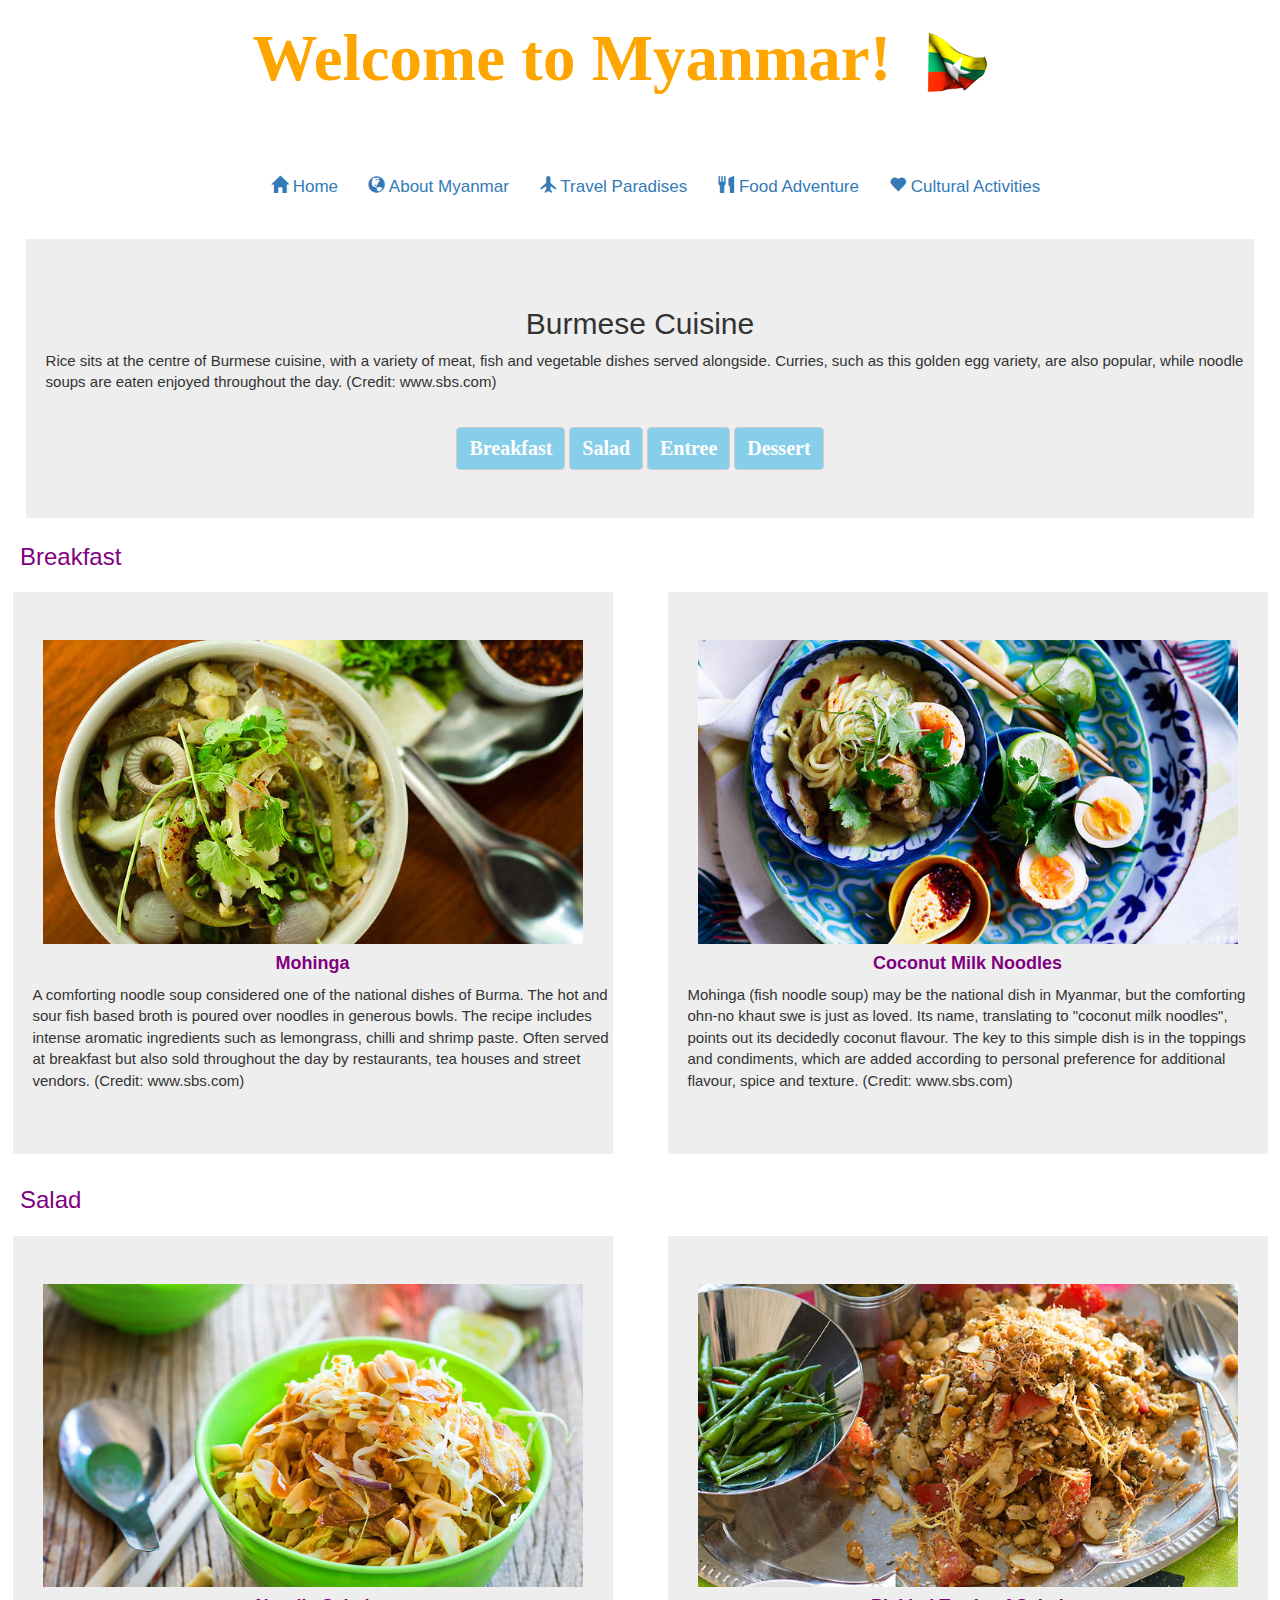
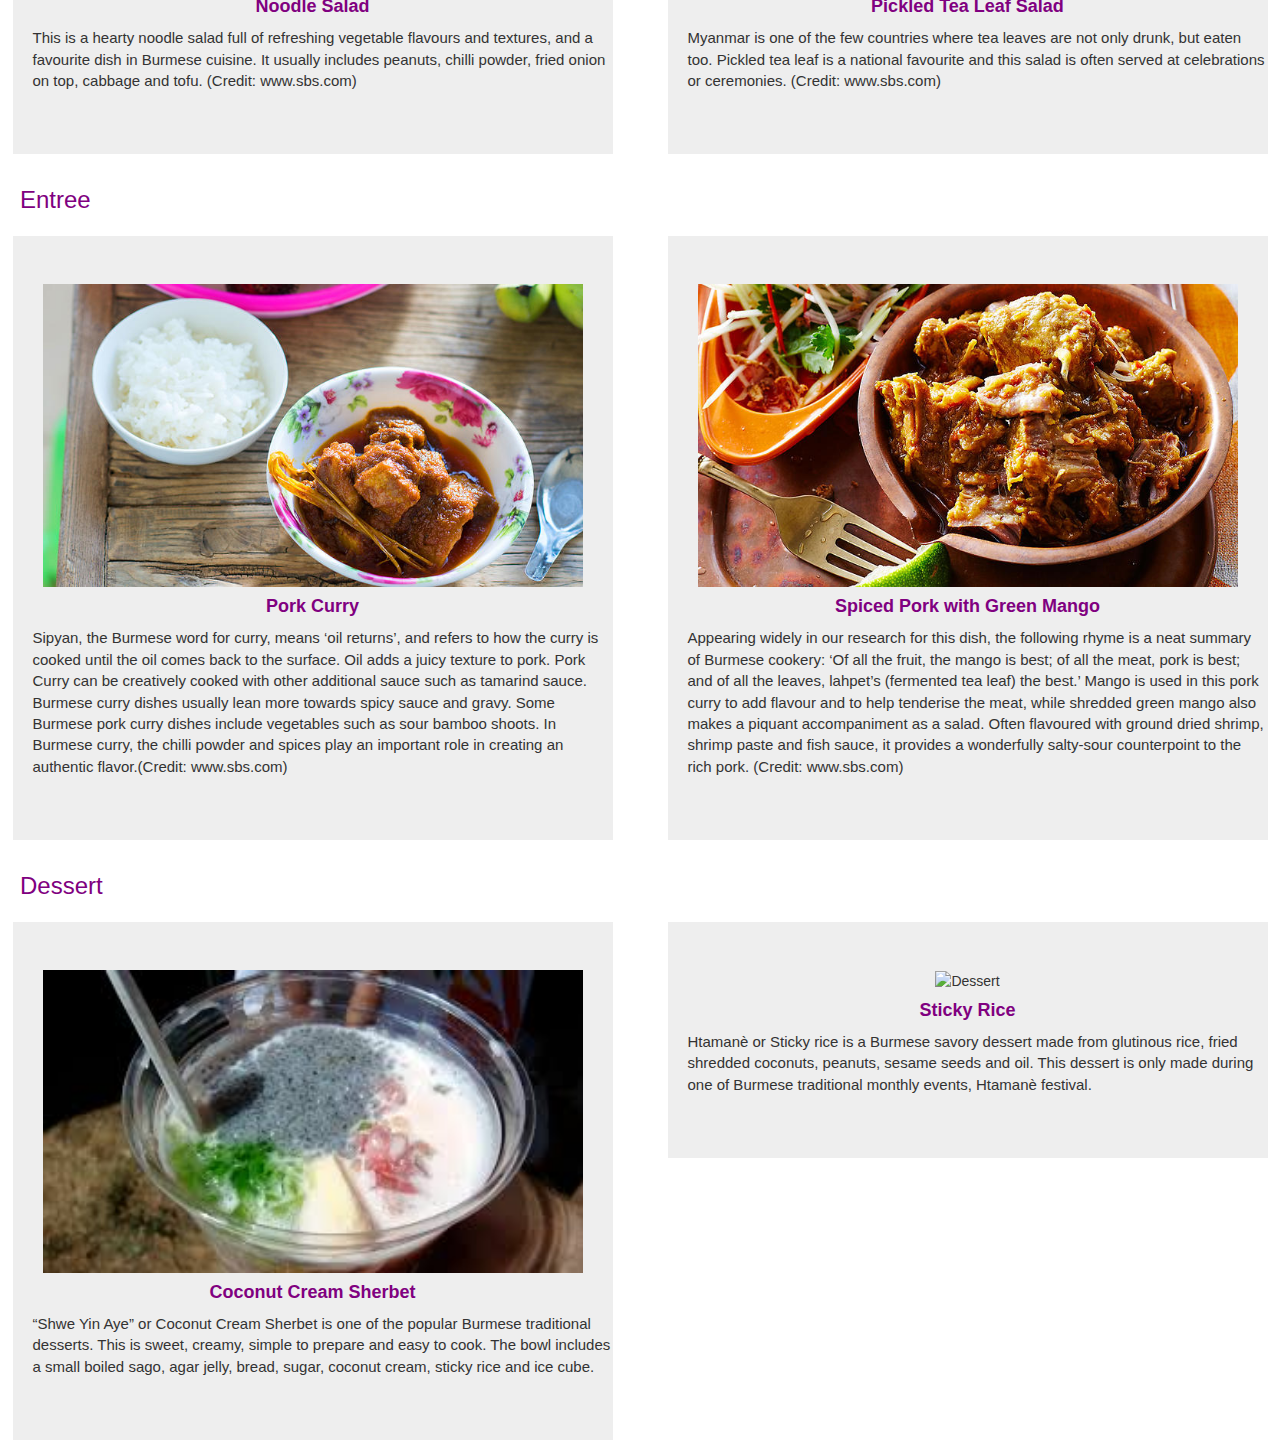
==== food.html @ a6367aff "bootstrap slideshow added" ====
<!DOCTYPE html>
<html>
	<head>
		<title>Welcome To Myanmar!</title>
    	<link rel="stylesheet" href="http://maxcdn.bootstrapcdn.com/bootstrap/3.3.0/css/bootstrap.min.css"> 
    	<link rel="stylesheet" href="styles.css">
    </head>

    <body>
		<h1>
			<strong>Welcome to Myanmar! </strong>
			<img alt="Myanmar flag" src=images/flagGif.gif />
		</h1> <br>

		<audio controls>
			<source src= thingyan.mp3 />
		</audio>

		<nav class="navbar navbar default" 	role="navigation">
      			<div class="container">
      				<div id="navbar" class="navbar-collapse collapse">
					<ul class="nav navbar-nav">
						<li ><a href="index.html">
							<span class="glyphicon glyphicon-home" aria-hidden="true"></span> Home
							 </a></li>
						<li ><a href="about.html"> 
							<span class="glyphicon glyphicon-globe" aria-hidden="true"></span> About Myanmar
							</a></li>
						<li ><a href="travel.html"> 
							<span class="glyphicon glyphicon-plane" aria-hidden="true"></span> Travel Paradises
							</a></li>
						<li ><a href="food.html"> 
							<span class="glyphicon glyphicon-cutlery" aria-hidden="true"></span> Food Adventure
							</a></li>
						<li ><a href="activities.html"> 
							<span class="glyphicon glyphicon-heart" aria-hidden="true"></span> Cultural Activities
							</a></li>
					</ul>
				</div>
			</div>
		</nav>

		<div class="jumbotron">
		<h2> Burmese Cuisine </h2> 
		<p>Rice sits at the centre of Burmese cuisine, with a variety of meat, fish and vegetable dishes served alongside. Curries, such as this golden egg variety, are also popular, while noodle soups are eaten enjoyed throughout the day. (Credit: www.sbs.com) </p> <br>
		<a class="btn btn-default" href="#breakfast" role="button"> Breakfast </a>
		<a class="btn btn-default" href="#salad" role="button"> Salad </a>
		<a class="btn btn-default" href="#entree" role="button"> Entree </a>
		<a class="btn btn-default" href="#dessert" role="button"> Dessert </a>
		</div>
		
		<a name="breakfast"></a>
		<h3> Breakfast </h3>
		<div class="row">
			<div class = "col-md-6">
				<div class="jumbotron">
				<img alt="Breakfast" src=images/mohinga.jpg />
				<h4> Mohinga </h4>
				<p> A comforting noodle soup considered one of the national dishes of Burma. The hot and sour fish based broth is poured over noodles in generous bowls. The recipe includes intense aromatic ingredients such as lemongrass, chilli and shrimp paste. Often served at breakfast but also sold throughout the day by restaurants, tea houses and street vendors. (Credit: www.sbs.com) </p>
				</div>
			</div>
			<div class="col-md-6">
				<div class="jumbotron">
				<img alt="Breakfast" src=images/milknoodle.jpg />
				<h4> Coconut Milk Noodles </h4>
				<p> Mohinga (fish noodle soup) may be the national dish in Myanmar, but the comforting ohn-no khaut swe is just as loved. Its name, translating to "coconut milk noodles", points out its decidedly coconut flavour. The key to this simple dish is in the toppings and condiments, which are added according to personal preference for additional flavour, spice and texture. (Credit: www.sbs.com) </p>
				</div>
			</div> 
		</div>

		<a name="salad"></a>
		<h3> Salad </h3>
		<div class="row">
			<div class = "col-md-6">
				<div class="jumbotron">
				<img alt="Salad" src=images/noodlesalad.jpg />
				<h4> Noodle Salad </h4>
				<p> This is a hearty noodle salad full of refreshing vegetable flavours and textures, and a favourite dish in Burmese cuisine. It usually includes peanuts, chilli powder, fried onion on top, cabbage and tofu. (Credit: www.sbs.com) </p>
				</div>
			</div>
			<div class = "col-md-6">
				<div class="jumbotron">
				<img alt="Salad" src=images/tealeaf.jpg />
				<h4> Pickled Tea Leaf Salad </h4>
				<p> Myanmar is one of the few countries where tea leaves are not only drunk, but eaten too. Pickled tea leaf is a national favourite and this salad is often served at celebrations or ceremonies. (Credit: www.sbs.com) </p>
				</div>
			</div>
		</div>

		<a name="entree"></a>
		<h3> Entree </h3>
		<div class="row">
			<div class = "col-md-6">
				<div class="jumbotron">
				<img alt="Entree" src=images/pork.jpg />
				<h4> Pork Curry </h4>
				<p> Sipyan, the Burmese word for curry, means ‘oil returns’, and refers to how the curry is cooked until the oil comes back to the surface. Oil adds a juicy texture to pork. Pork Curry can be creatively cooked with other additional sauce such as tamarind sauce. Burmese curry dishes usually lean more towards spicy sauce and gravy. Some Burmese pork curry dishes include vegetables such as sour bamboo shoots. In Burmese curry, the chilli powder and spices play an important role in creating an authentic flavor.(Credit: www.sbs.com) </p>
				</div>
			</div>
			<div class = "col-md-6">
				<div class="jumbotron">
				<img alt="Entree" src=images/mango.jpg />
				<h4> Spiced Pork with Green Mango </h4>
				<p> Appearing widely in our research for this dish, the following rhyme is a neat summary of Burmese cookery: ‘Of all the fruit, the mango is best; of all the meat, pork is best; and of all the leaves, lahpet’s (fermented tea leaf) the best.’ Mango is used in this pork curry to add flavour and to help tenderise the meat, while shredded green mango also makes a piquant accompaniment as a salad. Often flavoured with ground dried shrimp, shrimp paste and fish sauce, it provides a wonderfully salty-sour counterpoint to the rich pork. (Credit: www.sbs.com) </p>
				</div>
			</div>
		</div>

		<a name="dessert"></a>
		<h3> Dessert </h3>
		<div class="row">
			<div class = "col-md-6">
				<div class="jumbotron">
				<img alt="Dessert" src=images/dessert.jpg />
				<h4> Coconut Cream Sherbet </h4>
				<p> “Shwe Yin Aye” or Coconut Cream Sherbet is one of the popular Burmese traditional desserts. This is sweet, creamy, simple to prepare and easy to cook. The bowl includes a small boiled sago, agar jelly, bread, sugar, coconut cream, sticky rice and ice cube. </p>
				</div>
			</div>
			<div class = "col-md-6">
				<div class="jumbotron">
				<img alt="Dessert" src=images/stickyrice.jpg />
				<h4> Sticky Rice </h4>
				<p> Htamanè or Sticky rice is a Burmese savory dessert made from glutinous rice, fried shredded coconuts, peanuts, sesame seeds and oil. This dessert is only made during one of Burmese traditional monthly events, Htamanè festival. </p>
				</div>
			</div>
		</div>
	
	</body>
</html>
---- styles.css ----
body
{
	text-align: center;
}

.jumbotron p
{
	font-size: 15px;
}

.jumbotron
{
	margin: 2%;
}

iframe
{
	width: 560px;
	height: 315px;

} 

audio
{
	height: 10%;
	width: 30%;
}
h1
{
	font-size: 65px;
	color: orange;
	font-family: cursive;

}

.col-md-9 p
{
	padding-right: 20px;
} 

#navbar
{
	font-size: 17px;
	margin-left: 15%;
}

.video p
{
	font-size: 17px;
	font-weight: bold;
	text-align: center;
}

#slideshow img
{
	width: 90%;
	height: 30%;
	border: 10px solid lightgray; 
} 

.col-md-3 div
{
	border: 2px solid skyblue;
	padding: 5%;
	margin-left: 25%;
	font-size: 25px;
	font-family: cursive;
	width: 50%;
	height: 50%;
	font-weight: bold;

}

h3
{
	text-align: left;
	padding-left: 20px;
	color: purple;
}

p
{
	text-align: left;
	padding-left: 20px;
}

.col-md-6 img
{
	height: 90%;
	width: 90%;
} 

.btn 
{
	background-color: skyblue;
	color: white;
	font-size: 20px;
	font-family: cursive;
	font-weight: bold;
}

h4
{
	color:purple;
	font-weight: bold;
}
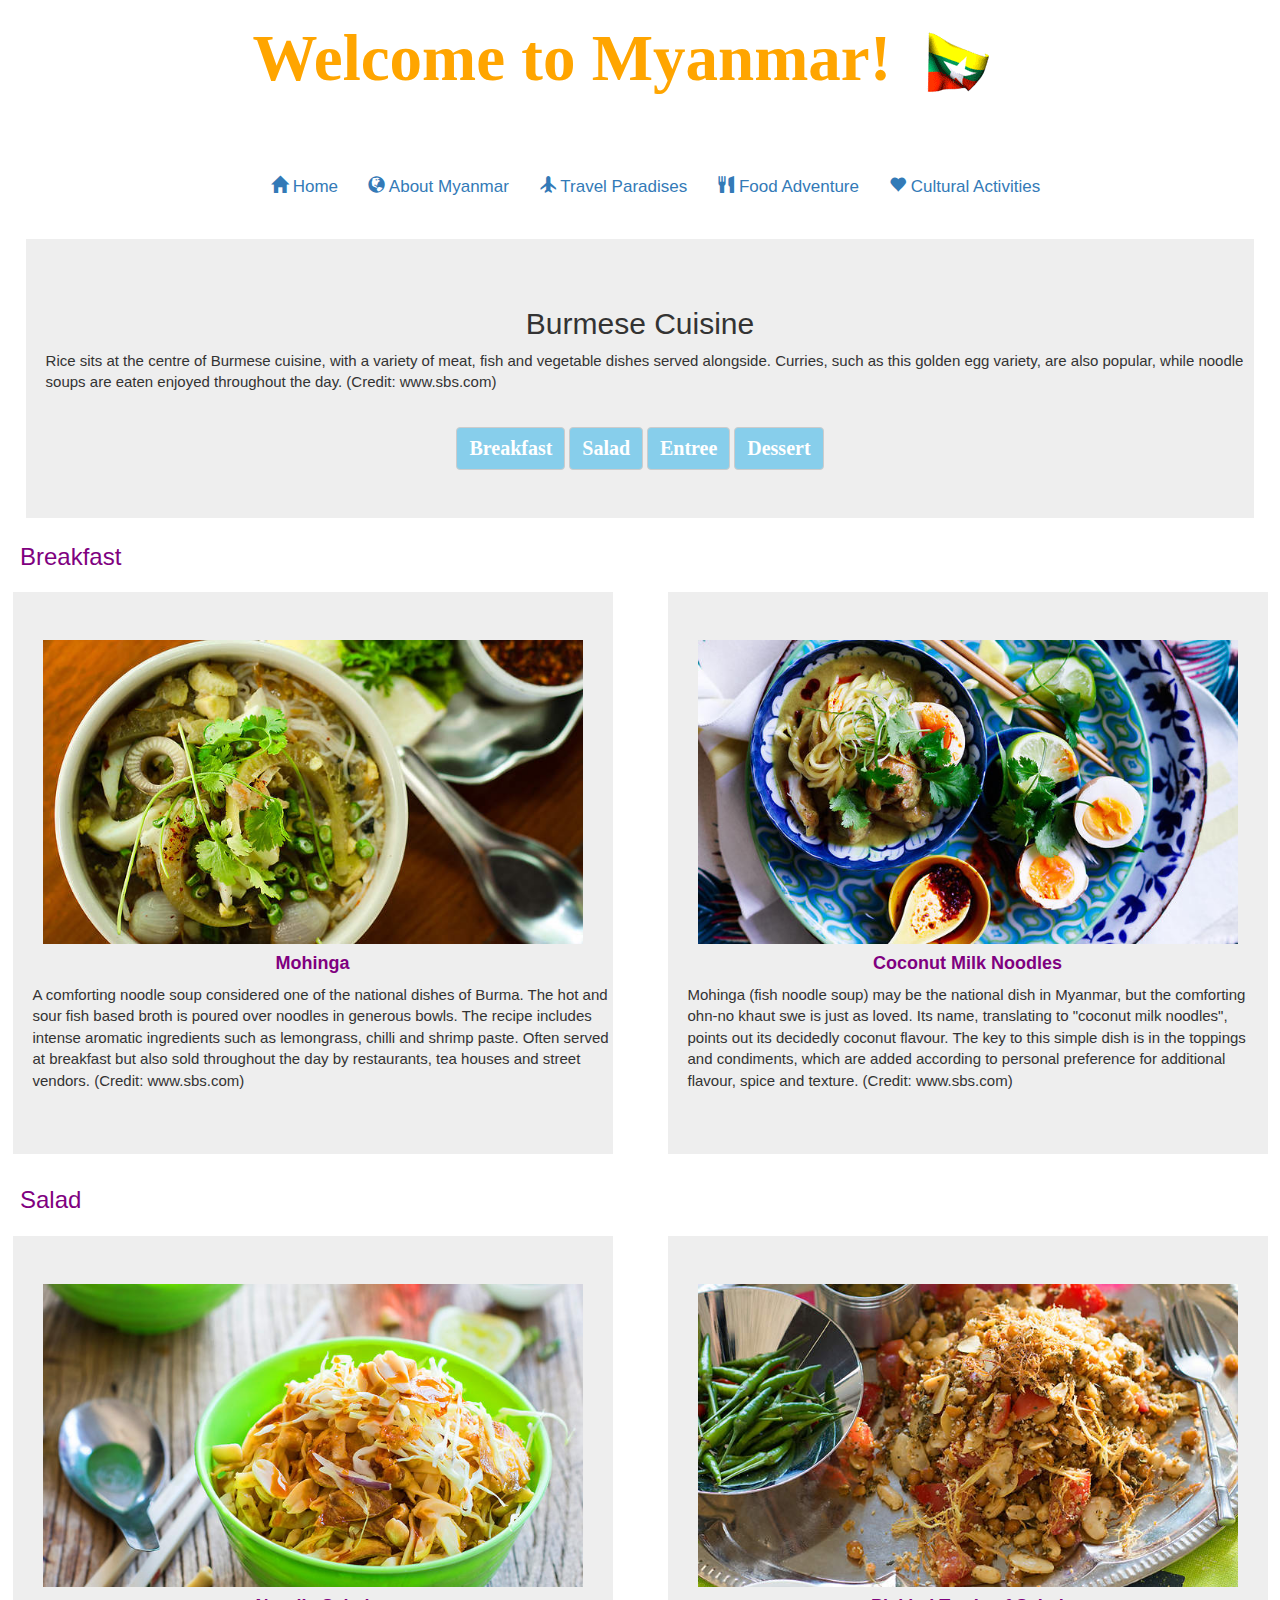
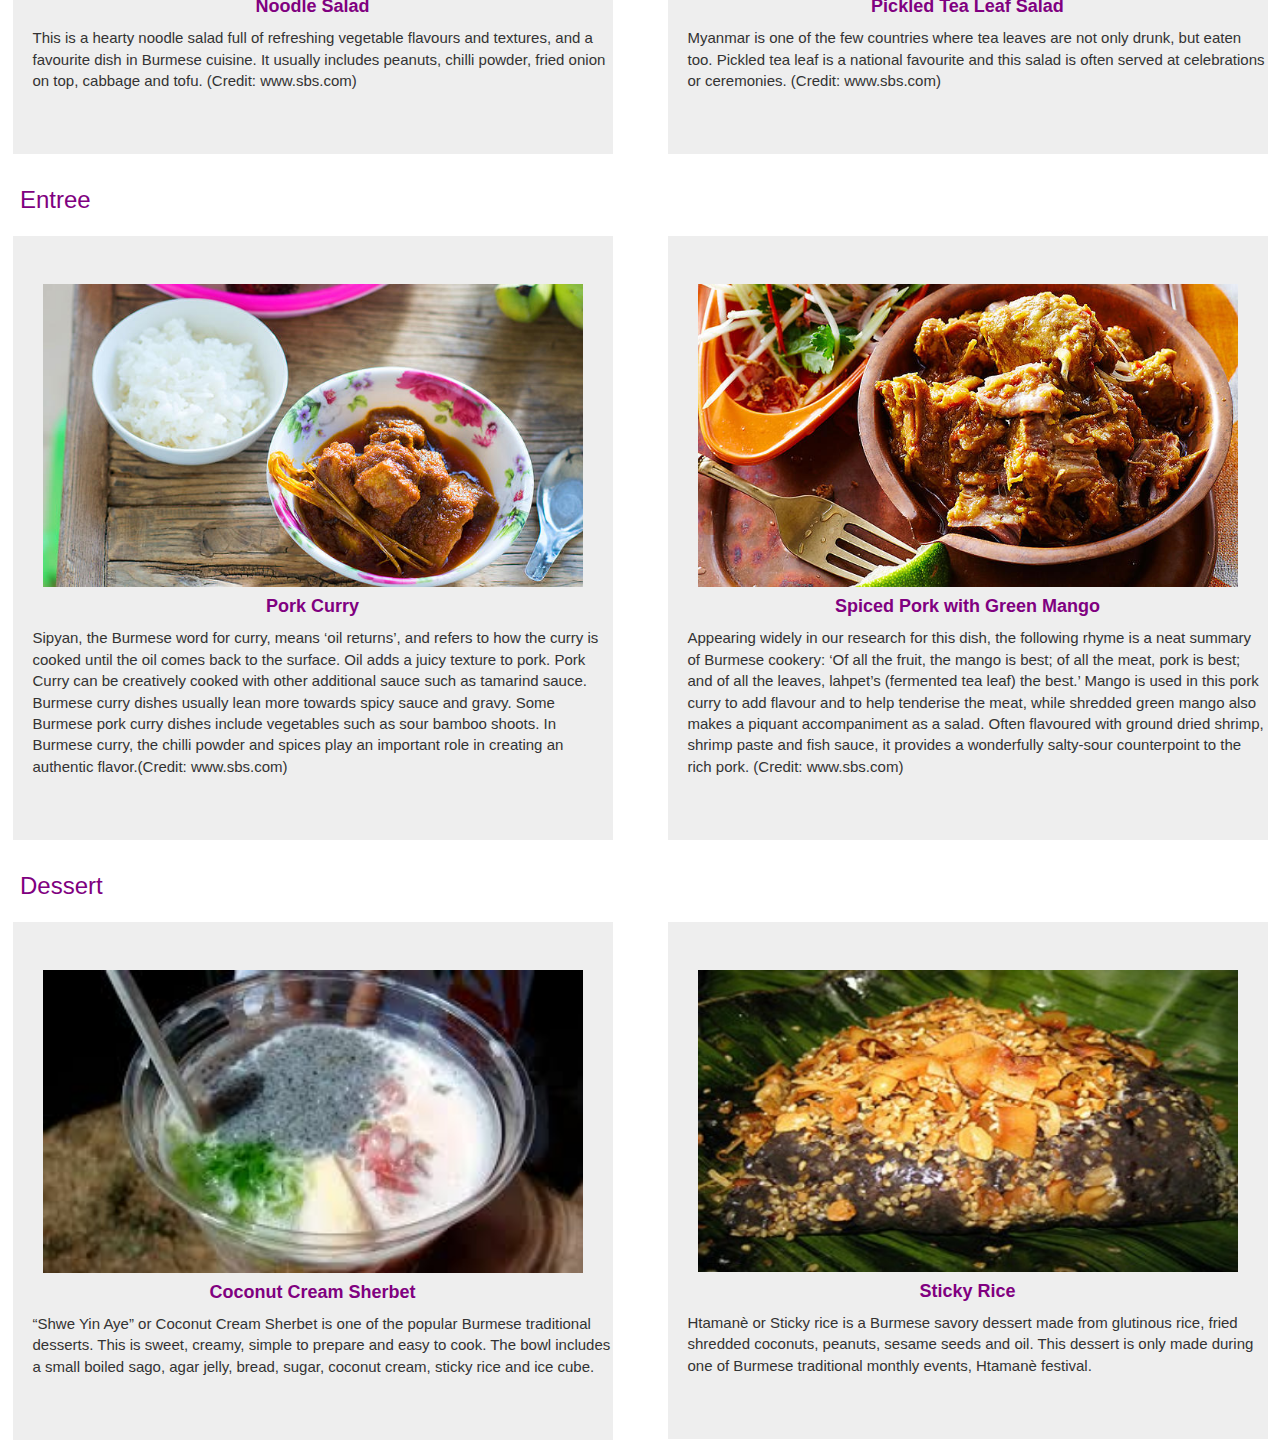
==== commit b58fef71: "changed stickyrice jpg" ====
--- a/food.html
+++ b/food.html
@@ -118,7 +118,7 @@
 			</div>
 			<div class = "col-md-6">
 				<div class="jumbotron">
-				<img alt="Dessert" src=images/stickyrice.jpg />
+				<img alt="Dessert" src=images/stickyrice.JPG />
 				<h4> Sticky Rice </h4>
 				<p> Htamanè or Sticky rice is a Burmese savory dessert made from glutinous rice, fried shredded coconuts, peanuts, sesame seeds and oil. This dessert is only made during one of Burmese traditional monthly events, Htamanè festival. </p>
 				</div>
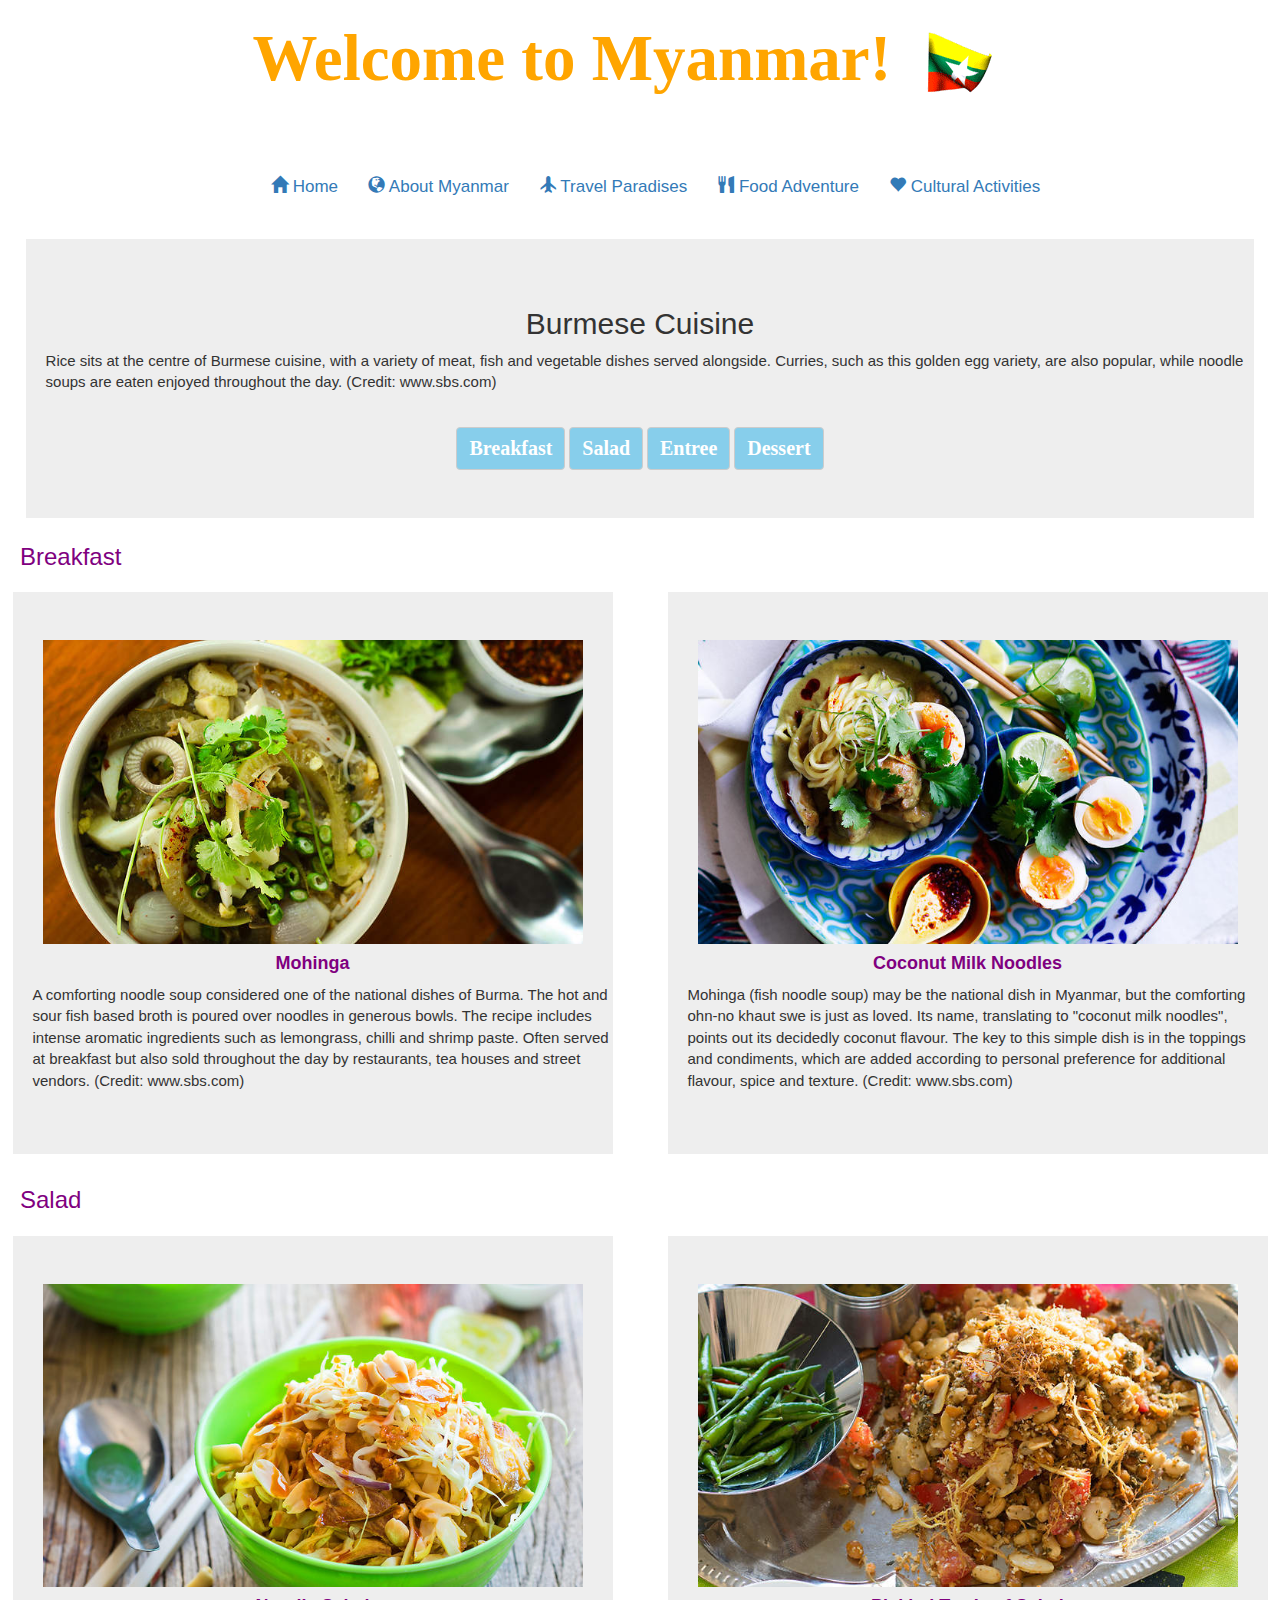
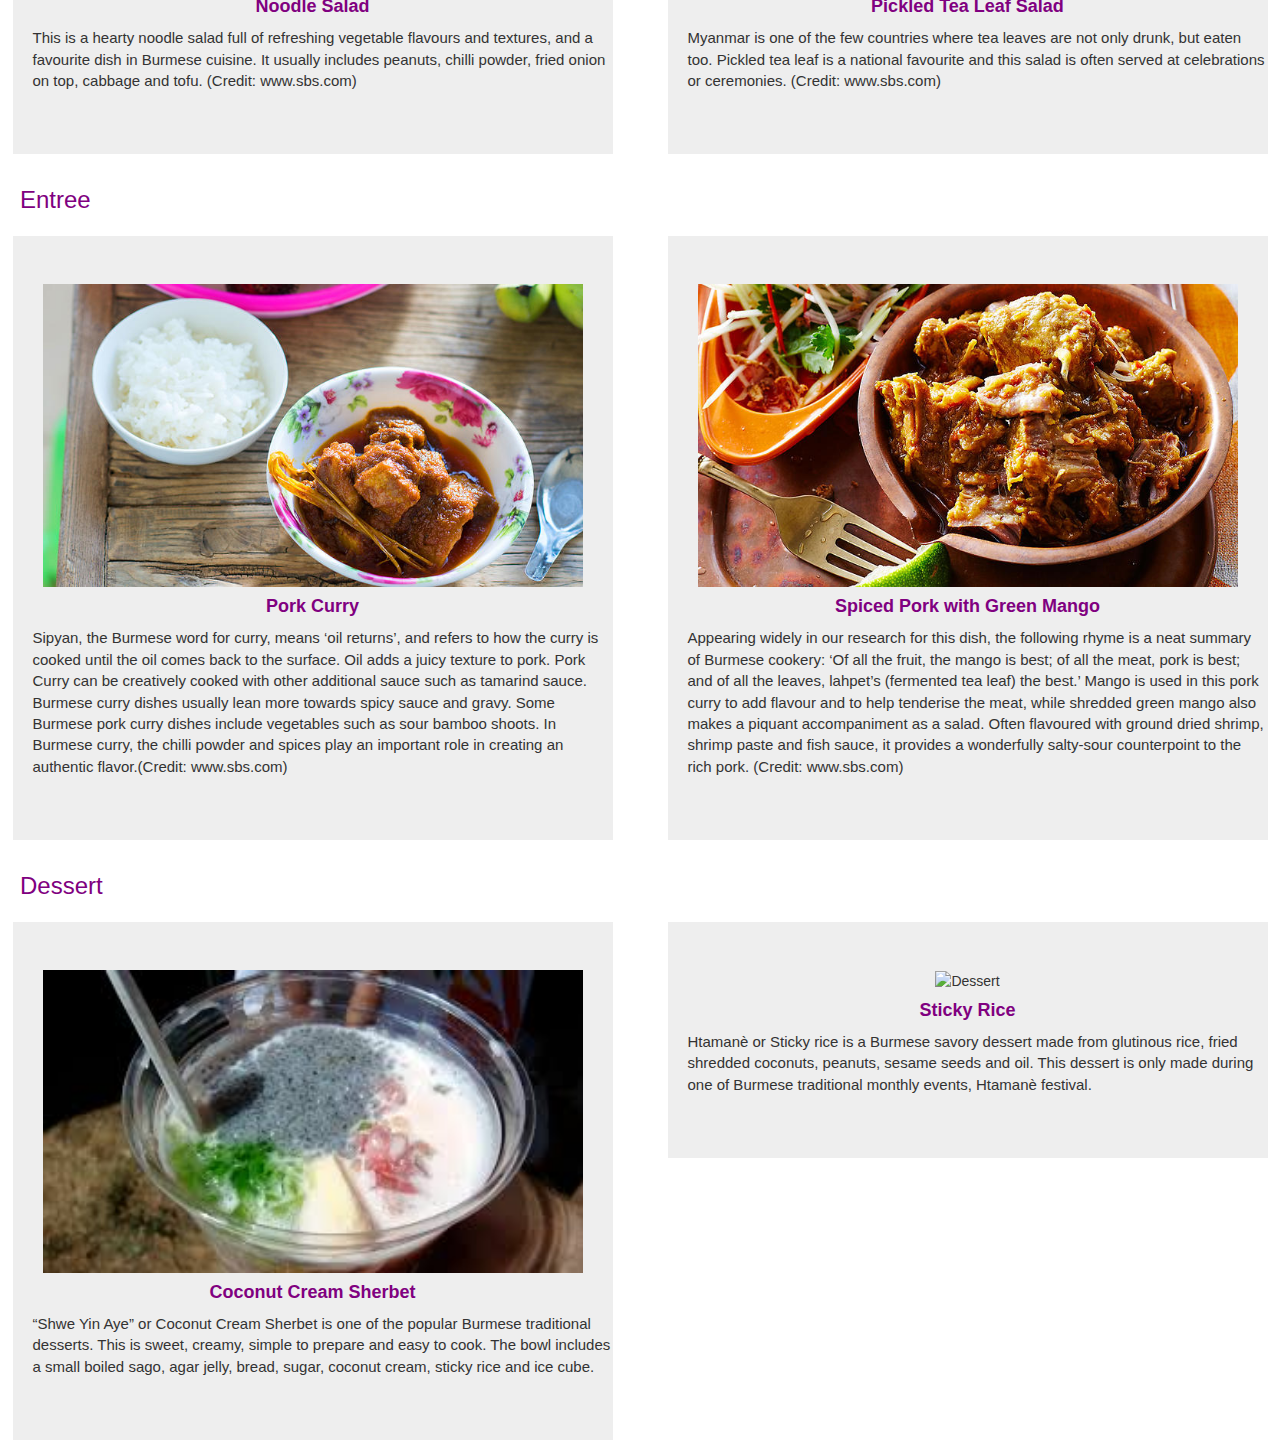
==== commit 0ba6fd52: "change food.html" ====
--- a/food.html
+++ b/food.html
@@ -118,7 +118,7 @@
 			</div>
 			<div class = "col-md-6">
 				<div class="jumbotron">
-				<img alt="Dessert" src=images/stickyrice.JPG />
+				<img alt="Dessert" src=images/stickyrice.JPG/>
 				<h4> Sticky Rice </h4>
 				<p> Htamanè or Sticky rice is a Burmese savory dessert made from glutinous rice, fried shredded coconuts, peanuts, sesame seeds and oil. This dessert is only made during one of Burmese traditional monthly events, Htamanè festival. </p>
 				</div>
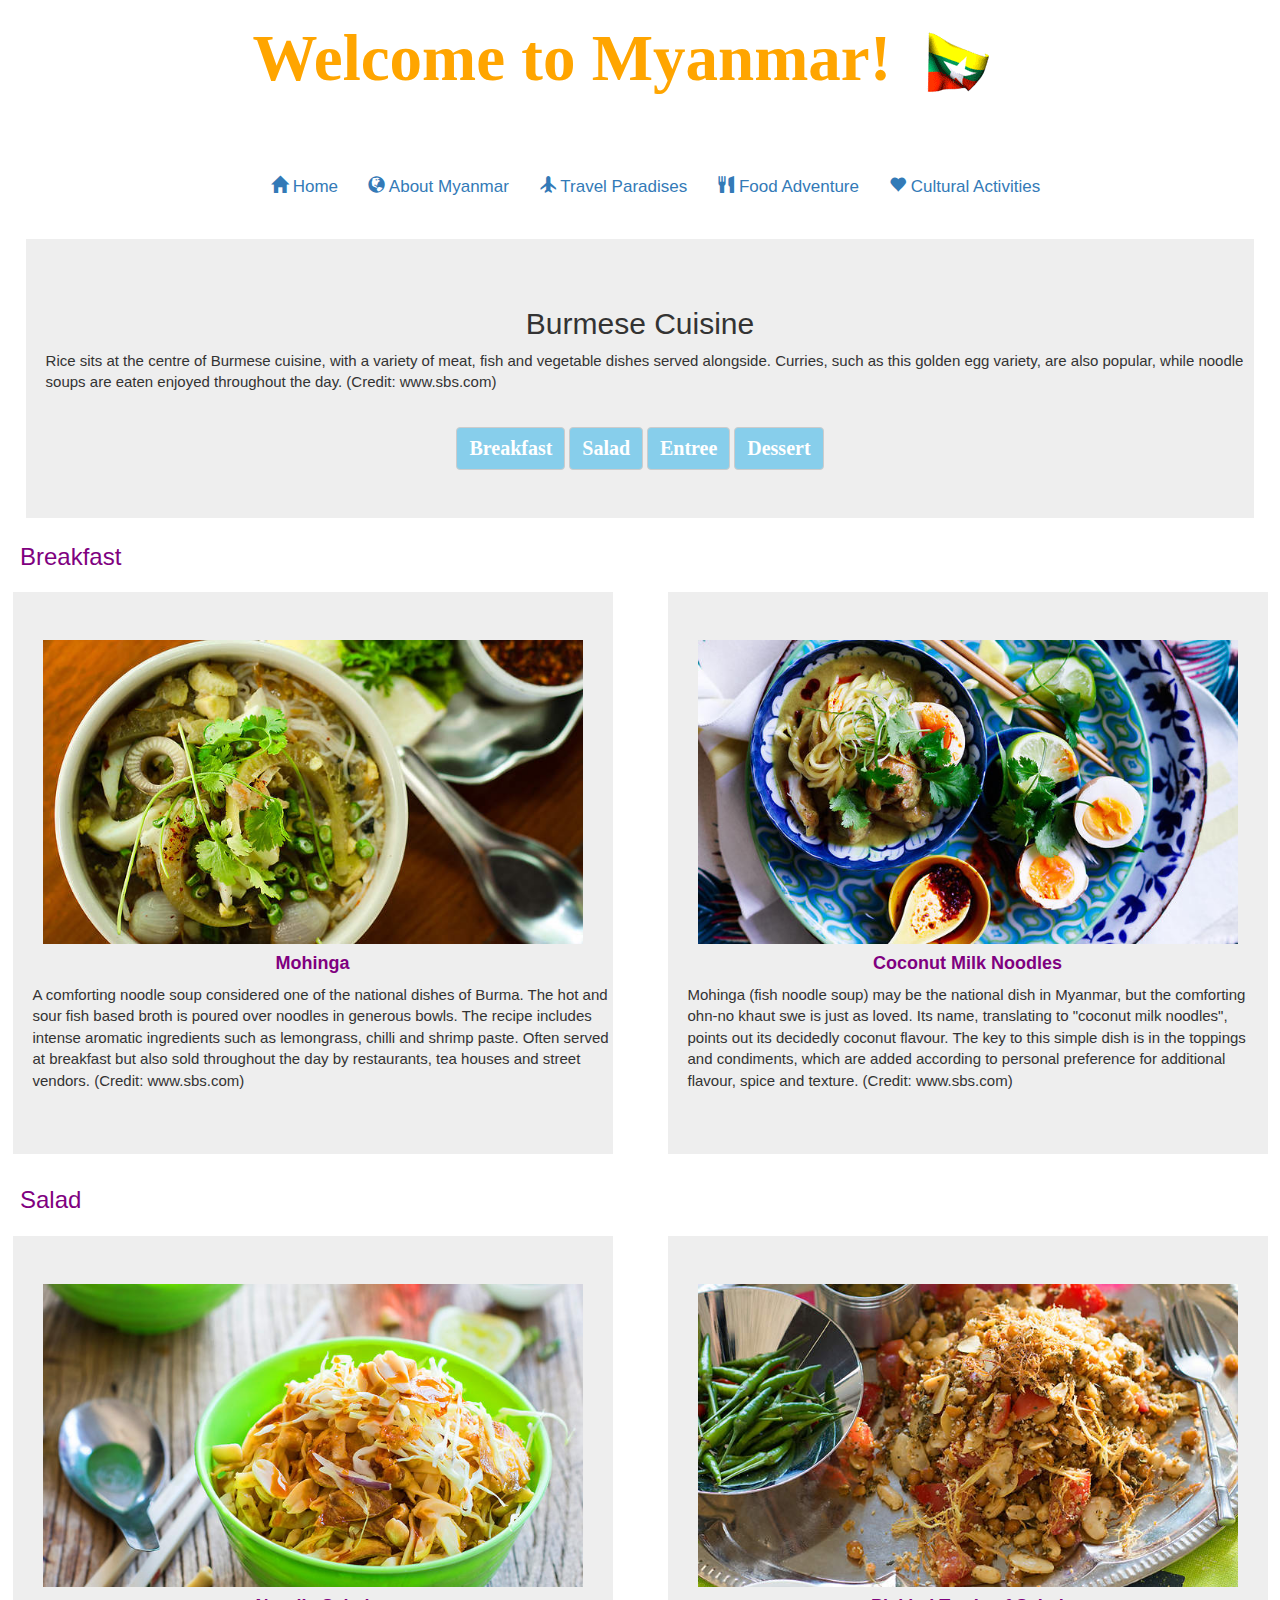
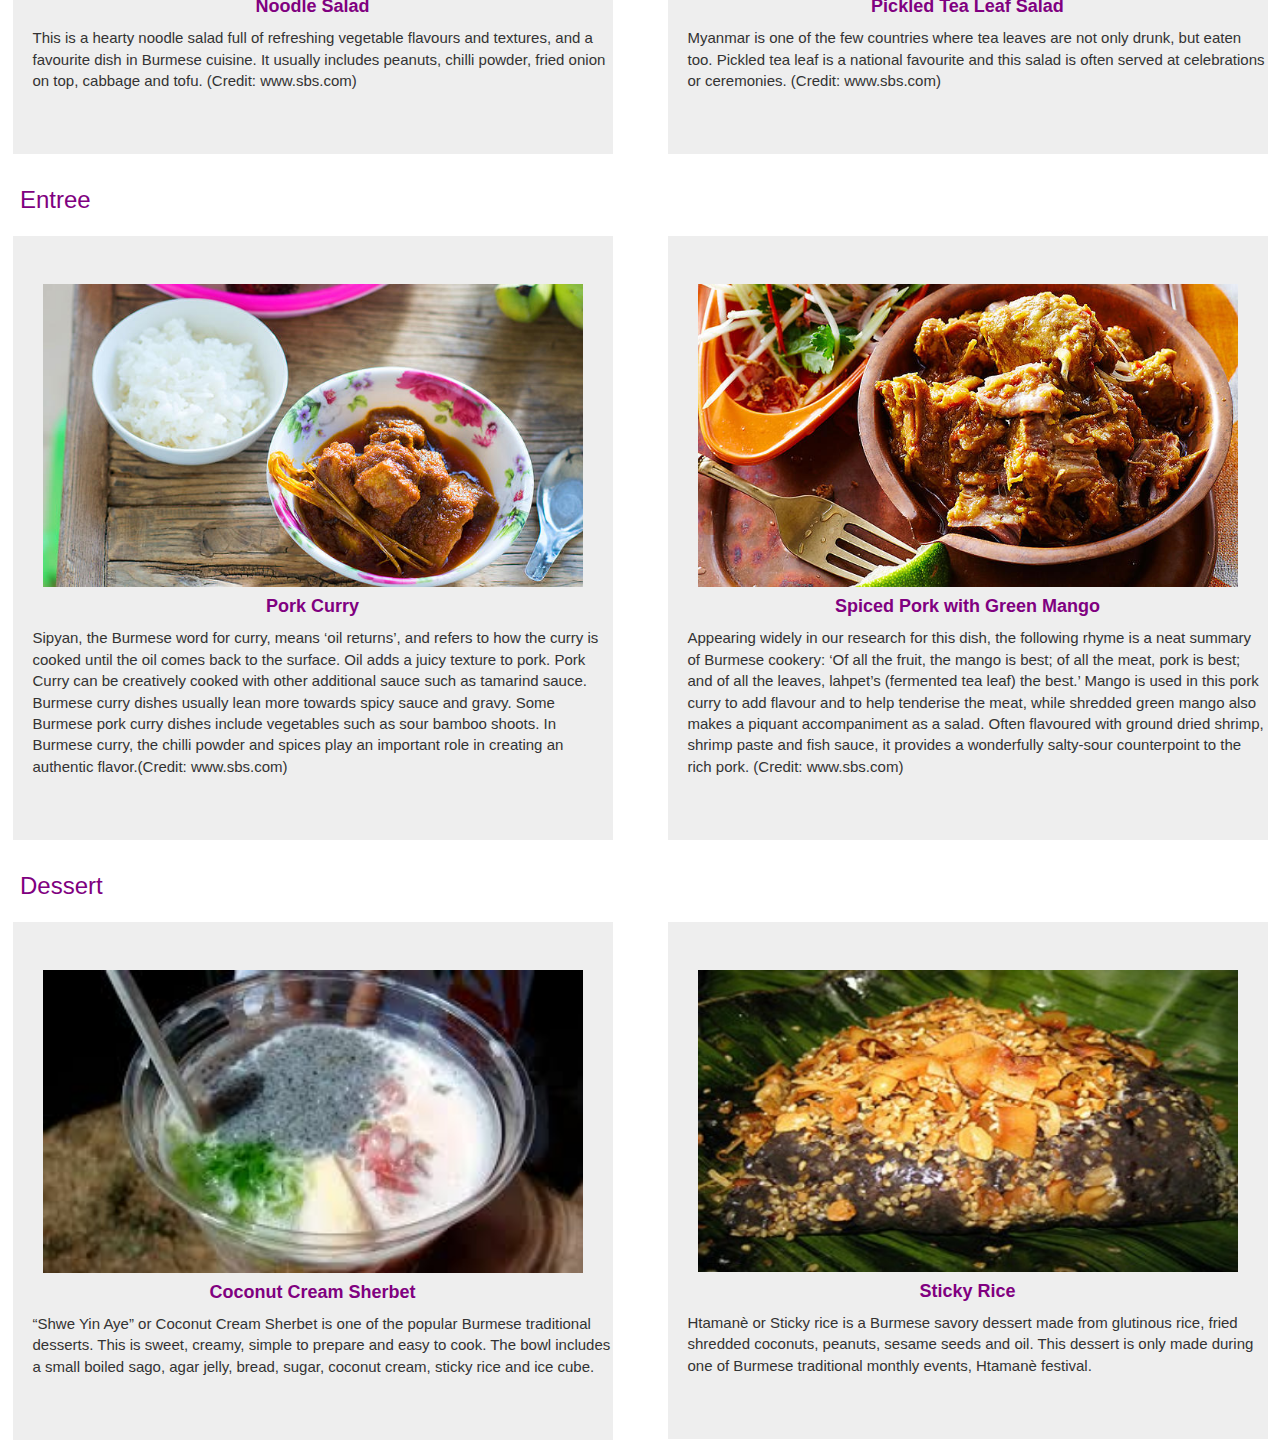
==== commit f01b3d4d: "stickyrice fix" ====
--- a/food.html
+++ b/food.html
@@ -118,7 +118,7 @@
 			</div>
 			<div class = "col-md-6">
 				<div class="jumbotron">
-				<img alt="Dessert" src=images/stickyrice.JPG/>
+				<img alt="Dessert" src=images/stickyrice.JPG />
 				<h4> Sticky Rice </h4>
 				<p> Htamanè or Sticky rice is a Burmese savory dessert made from glutinous rice, fried shredded coconuts, peanuts, sesame seeds and oil. This dessert is only made during one of Burmese traditional monthly events, Htamanè festival. </p>
 				</div>
